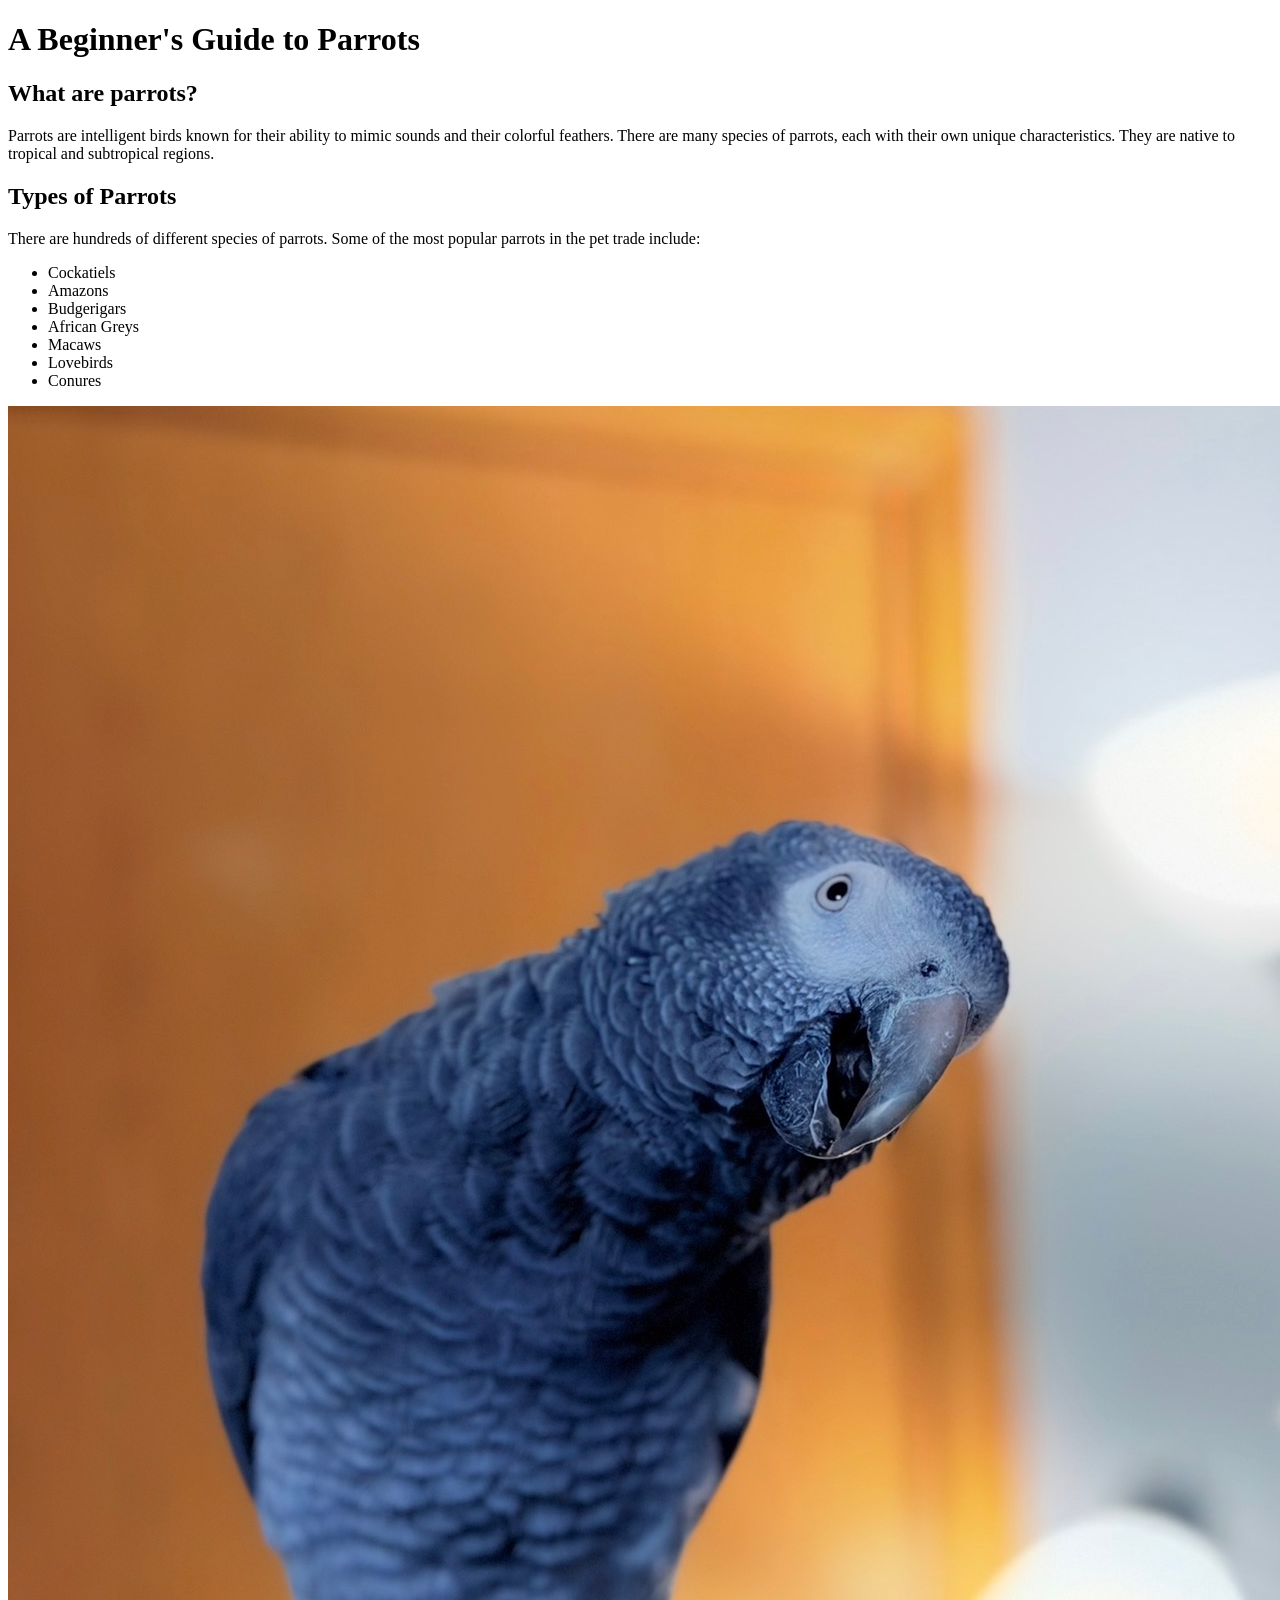
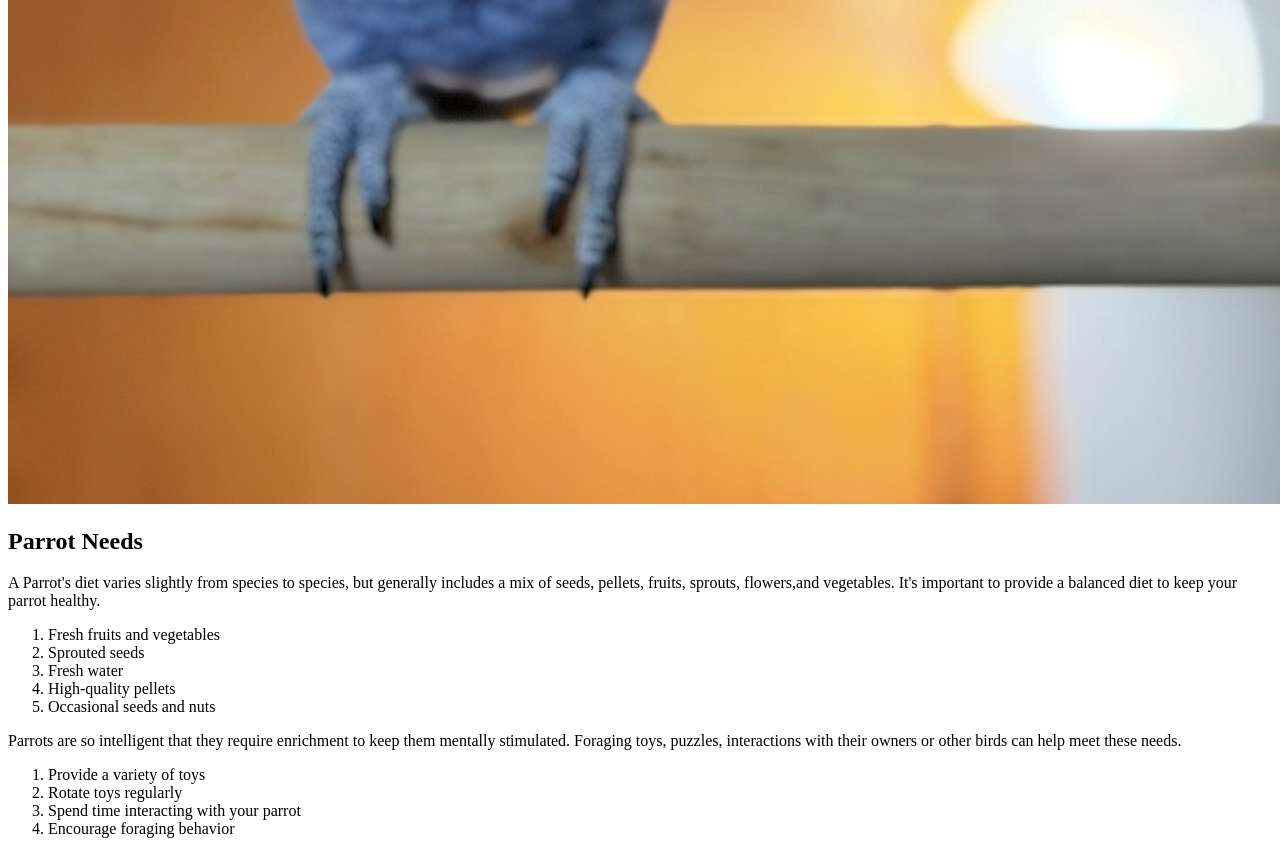
==== index.html @ b9a0f95e "Adding content to the website about parrots" ====
<!DOCTYPE html>
<html lang="en">
<head>
    <meta charset="UTF-8">
    <title>A Beginner's Guide to Parrots</title>
</head>
<body>
    <header>
        <h1>A Beginner's Guide to Parrots</h1>
    </header>
    <main>
        <section>
            <h2>What are parrots?</h2>
            <p>Parrots are intelligent birds known for their ability to mimic sounds and their colorful feathers. There are many species of parrots, each with their own unique characteristics. They are native to tropical and subtropical regions.</p>
        </section>
        <section>
            <h2>Types of Parrots</h2>
            <p>There are hundreds of different species of parrots. Some of the most popular parrots in the pet trade include:</p>
            <ul>
                <li>Cockatiels</li>
                <li>Amazons</li>
                <li>Budgerigars</li>
                <li>African Greys</li>
                <li>Macaws</li>
                <li>Lovebirds</li>
                <li>Conures</li>
            </ul>
        </section>
        <img src="images/africangrey.jpeg" alt="Timneh African Grey">
        <section>
            <h2>Parrot Needs</h2>
            <p>A Parrot's diet varies slightly from species to species, but generally includes a mix of seeds, pellets, fruits, sprouts, flowers,and vegetables. It's important to provide a balanced diet to keep your parrot healthy.</p>
            <ol>
                <li>Fresh fruits and vegetables</li>
                <li>Sprouted seeds</li>
                <li>Fresh water</li>
                <li>High-quality pellets</li>
                <li>Occasional seeds and nuts</li>
            </ol>
            <p>Parrots are so intelligent that they require enrichment to keep them mentally stimulated. Foraging toys, puzzles, interactions with their owners or other birds can help meet these needs.</p>
            <ol>
                <li>Provide a variety of toys</li>
                <li>Rotate toys regularly</li>
                <li>Spend time interacting with your parrot</li>
                <li>Encourage foraging behavior</li>
            </ol>
        </section>
    </main>
</body>
</html>
</html>
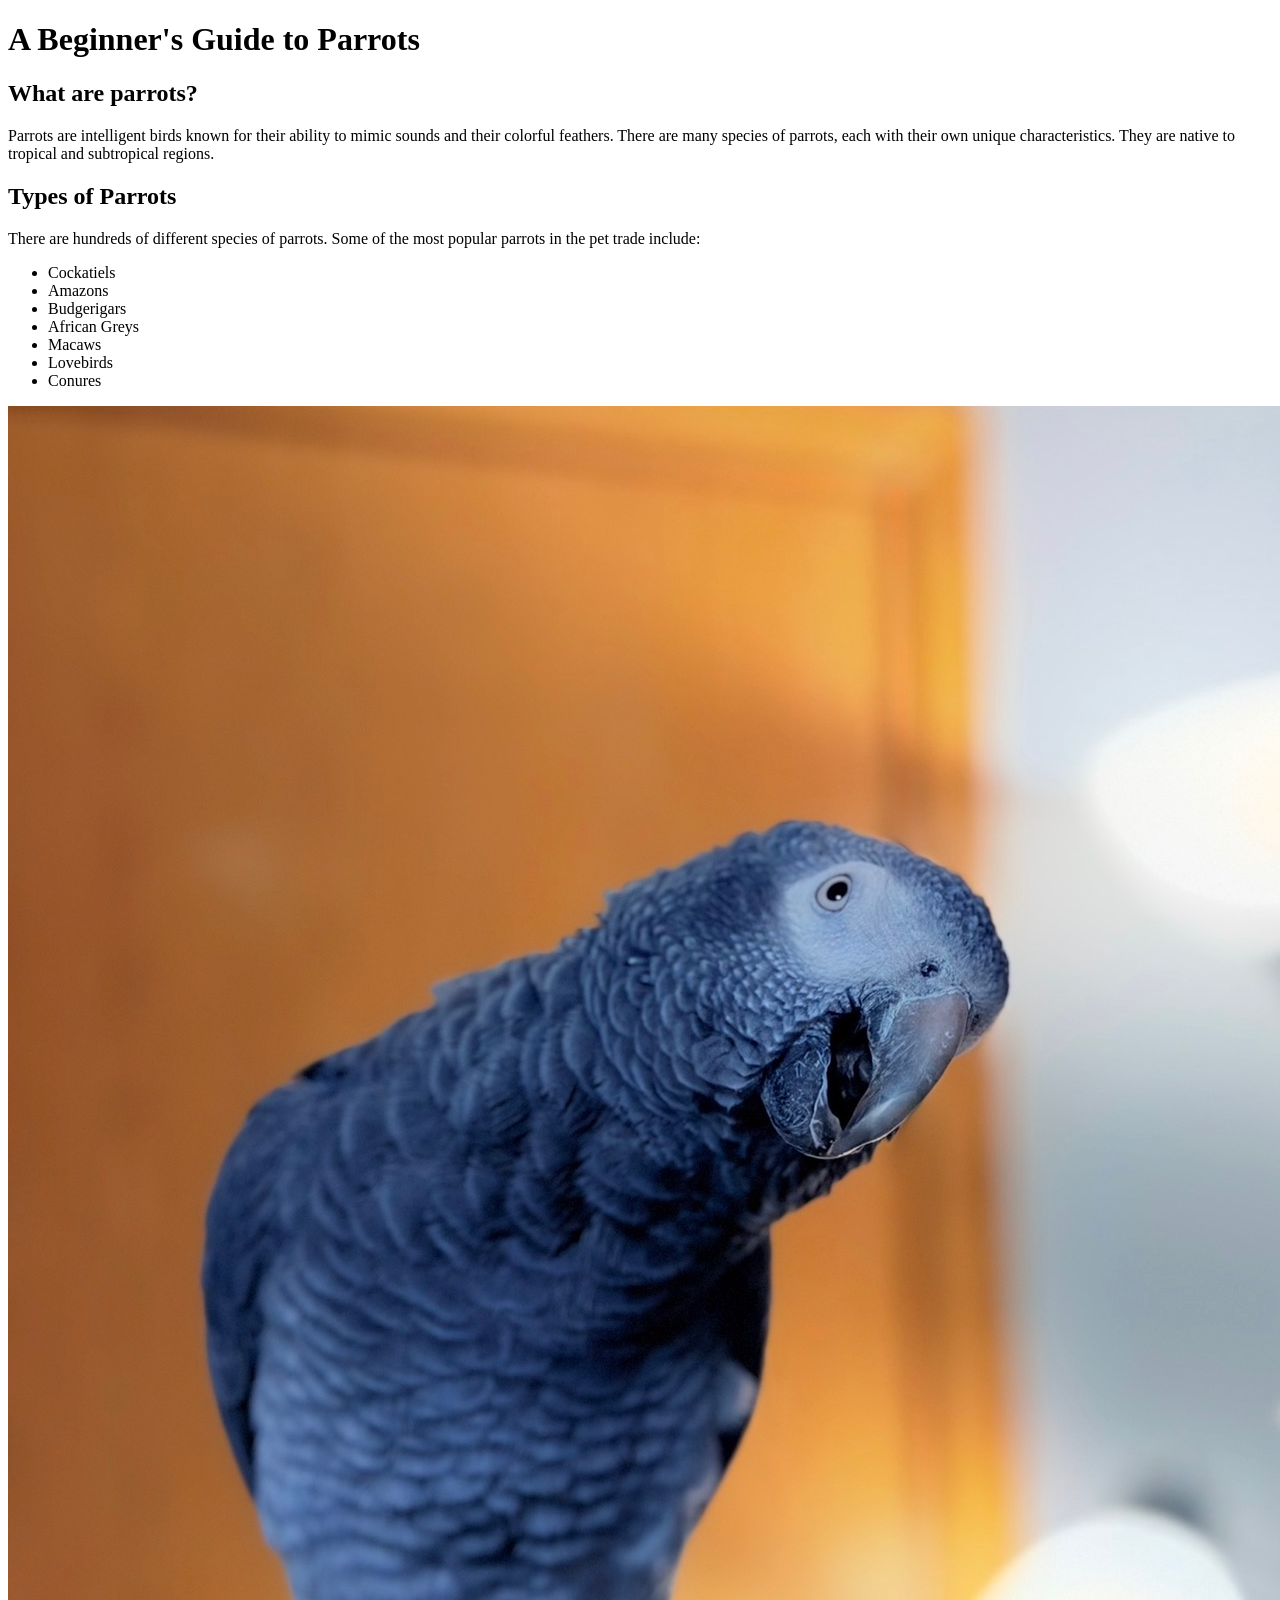
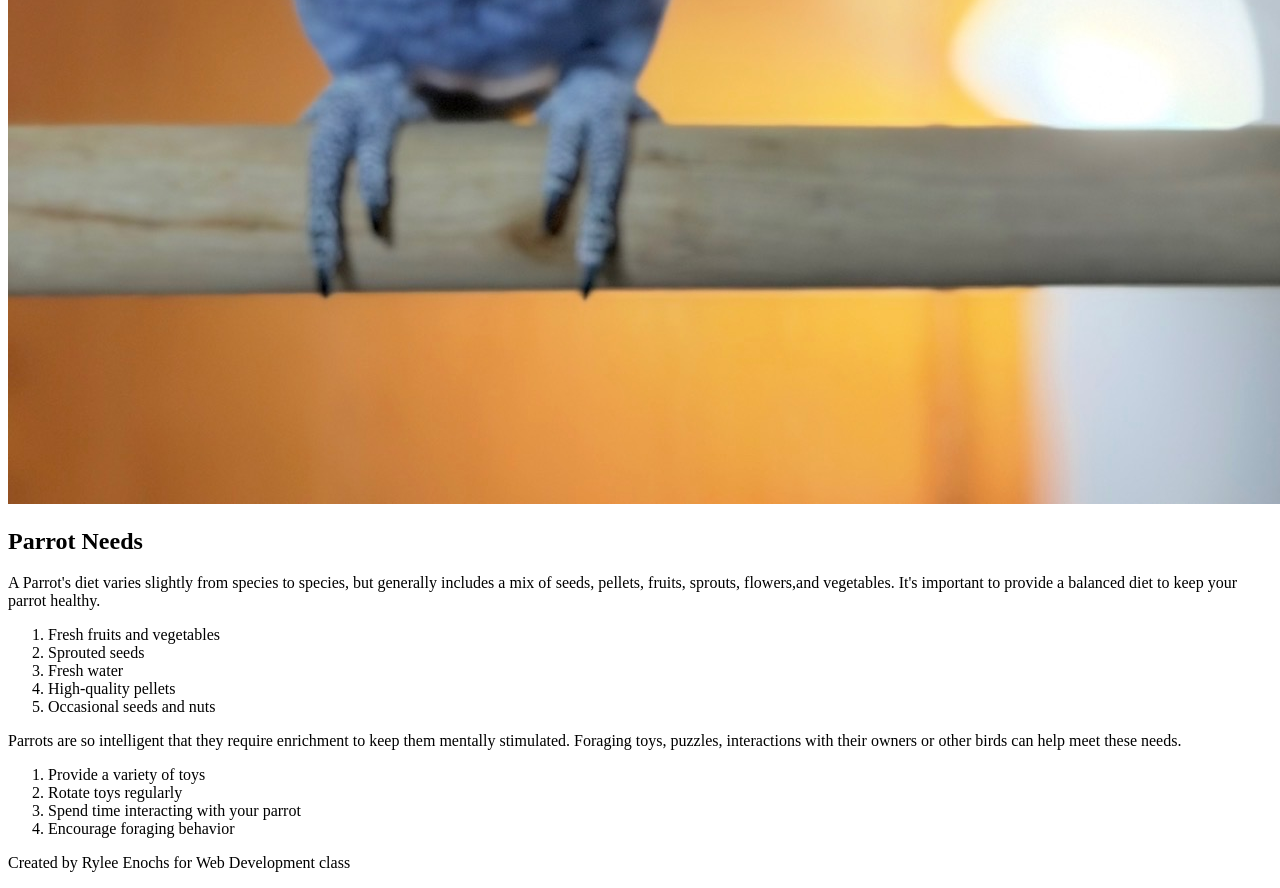
==== commit 88b1a808: "Add second page about parrot nutrition. Add links from one page to the other." ====
--- a/index.html
+++ b/index.html
@@ -46,6 +46,8 @@
             </ol>
         </section>
     </main>
+    <footer>
+        <p>Created by Rylee Enochs for Web Development class</p>
+    </footer>
 </body>
-</html>
 </html>
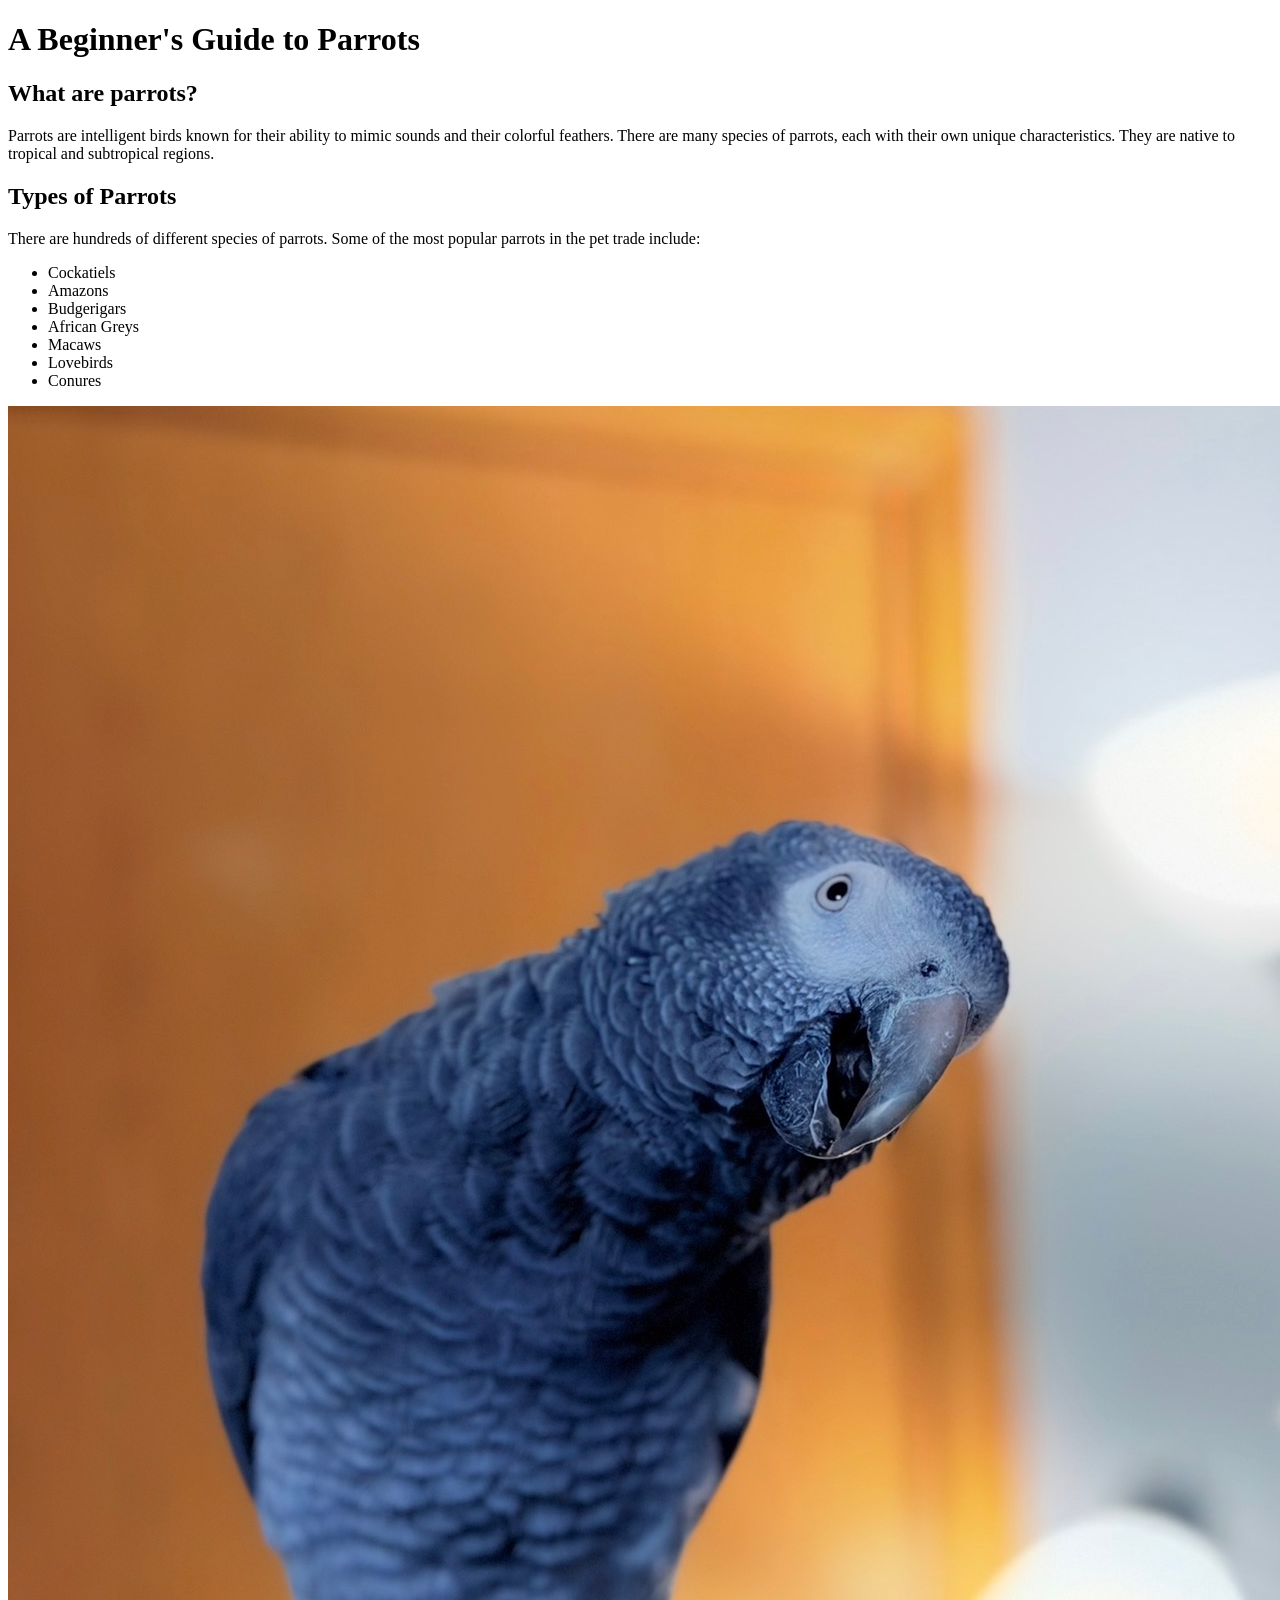
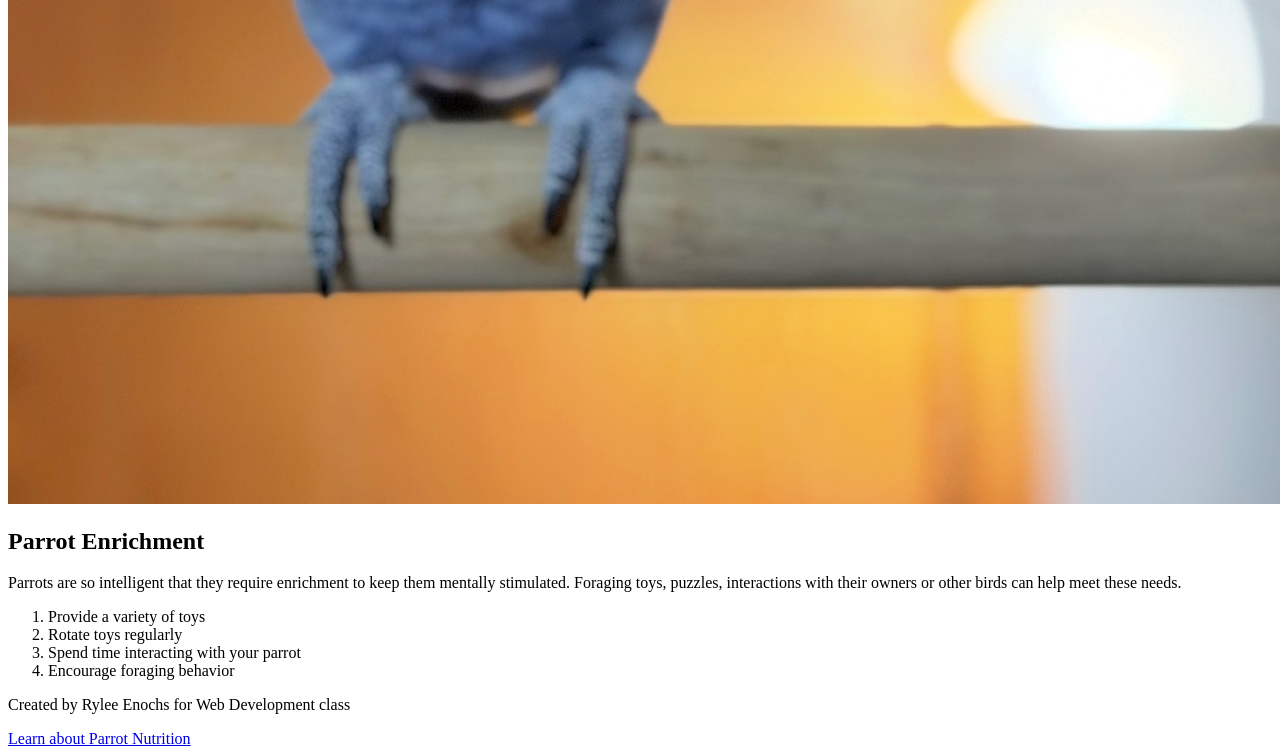
==== commit e87cf5a1: "Add more comments" ====
--- a/index.html
+++ b/index.html
@@ -8,6 +8,7 @@
     <header>
         <h1>A Beginner's Guide to Parrots</h1>
     </header>
+    <!-- Main content about parrots -->
     <main>
         <section>
             <h2>What are parrots?</h2>
@@ -28,15 +29,7 @@
         </section>
         <img src="images/africangrey.jpeg" alt="Timneh African Grey">
         <section>
-            <h2>Parrot Needs</h2>
-            <p>A Parrot's diet varies slightly from species to species, but generally includes a mix of seeds, pellets, fruits, sprouts, flowers,and vegetables. It's important to provide a balanced diet to keep your parrot healthy.</p>
-            <ol>
-                <li>Fresh fruits and vegetables</li>
-                <li>Sprouted seeds</li>
-                <li>Fresh water</li>
-                <li>High-quality pellets</li>
-                <li>Occasional seeds and nuts</li>
-            </ol>
+            <h2>Parrot Enrichment</h2>
             <p>Parrots are so intelligent that they require enrichment to keep them mentally stimulated. Foraging toys, puzzles, interactions with their owners or other birds can help meet these needs.</p>
             <ol>
                 <li>Provide a variety of toys</li>
@@ -46,8 +39,10 @@
             </ol>
         </section>
     </main>
+    <!-- Footer includes author and navigation to the nutrition page -->
     <footer>
         <p>Created by Rylee Enochs for Web Development class</p>
+        <a href="page2.html">Learn about Parrot Nutrition</a>
     </footer>
 </body>
 </html>
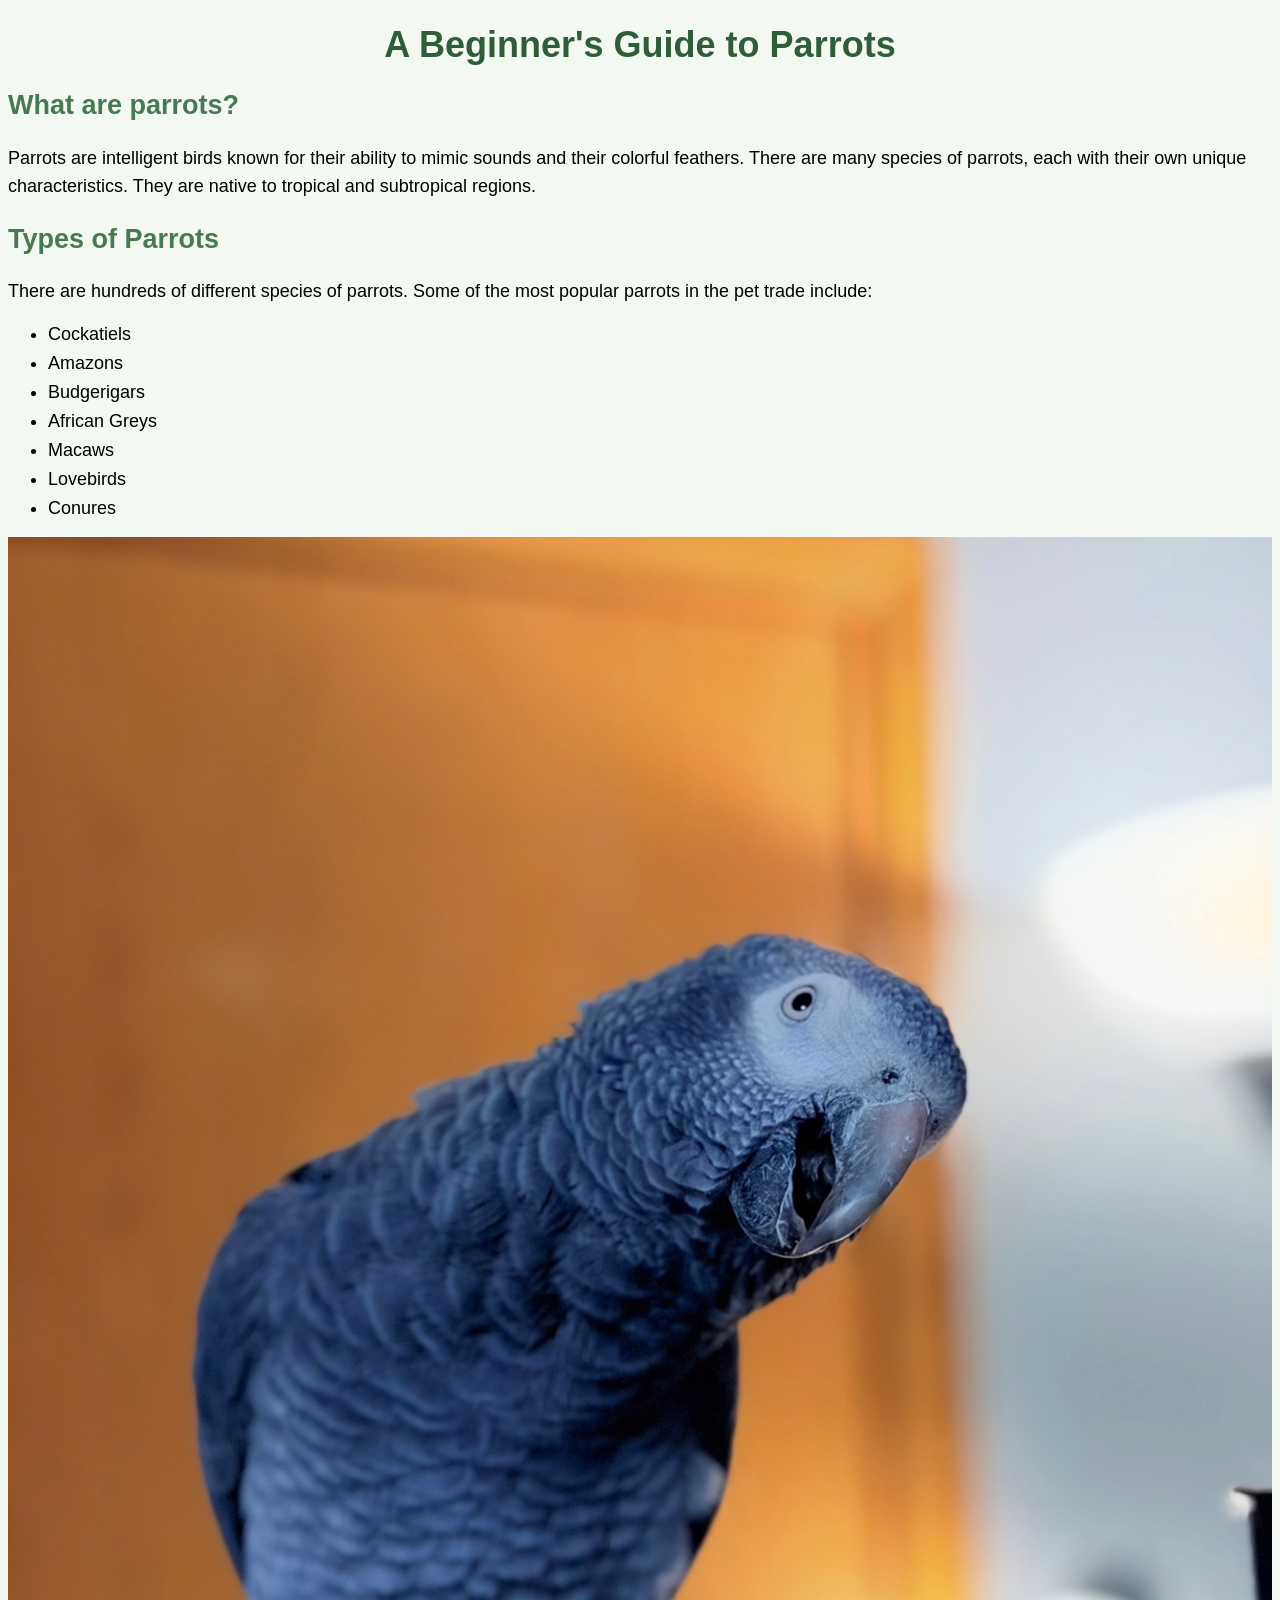
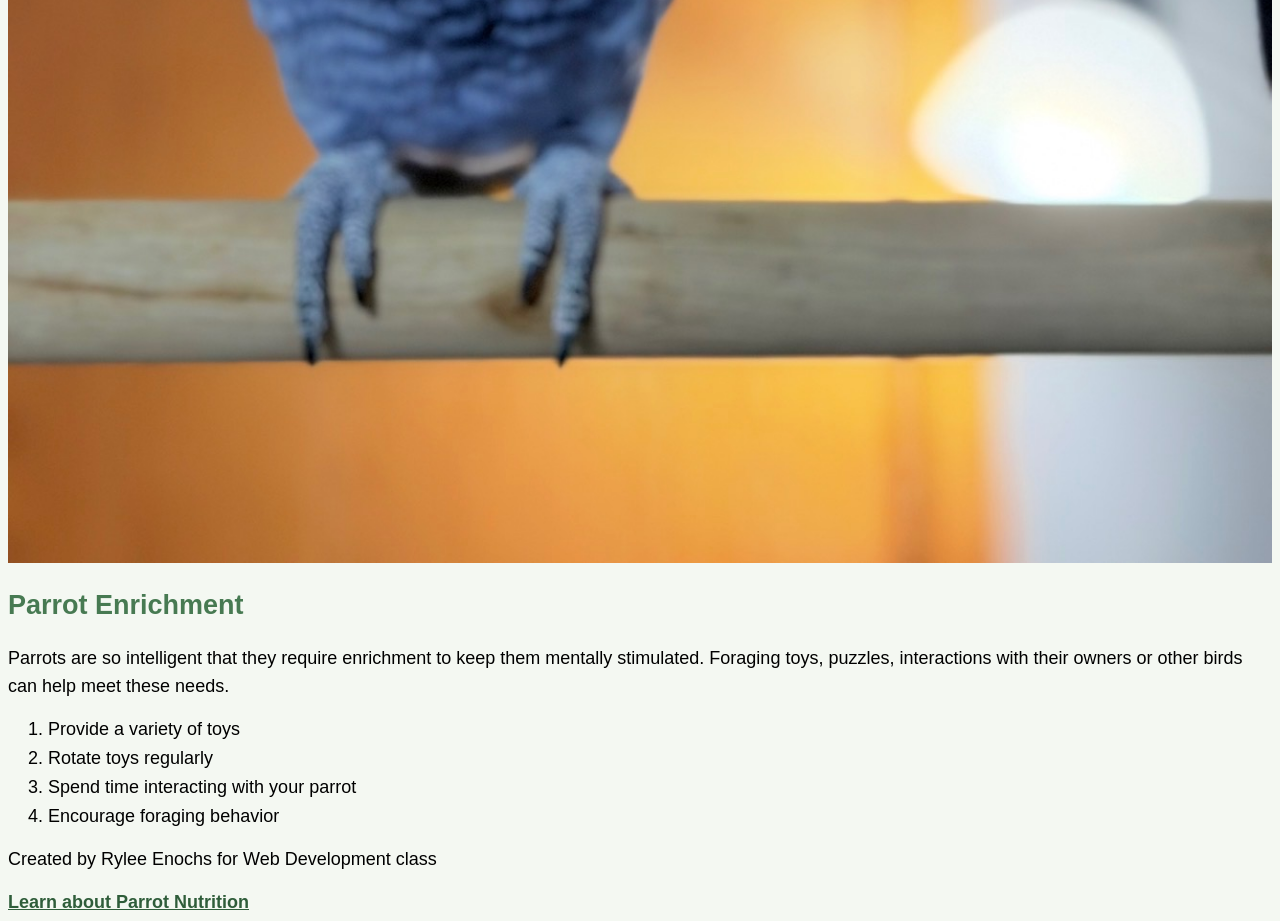
==== commit 34351cfc: "Add stylesheet and page styling" ====
--- a/index.html
+++ b/index.html
@@ -3,6 +3,7 @@
 <head>
     <meta charset="UTF-8">
     <title>A Beginner's Guide to Parrots</title>
+    <link rel="stylesheet" href="./css/style.css" />
 </head>
 <body>
     <header>
--- a/css/style.css
+++ b/css/style.css
@@ -0,0 +1,26 @@
+body {
+    background-color: #f4f8f2;
+    font-family: Arial, sans-serif;
+    font-size: 18px;
+}
+h1 {
+    color: #2f5d3a;
+    text-align: center;
+}
+h2 {
+    color: #477a52
+}
+p {
+    line-height: 1.6;
+}
+li {
+    margin-bottom: 8px;
+}
+a {
+    color: #2f5d3a;
+    font-weight: bold;
+}
+img {
+    max-width: 100%;
+    height: auto;
+}
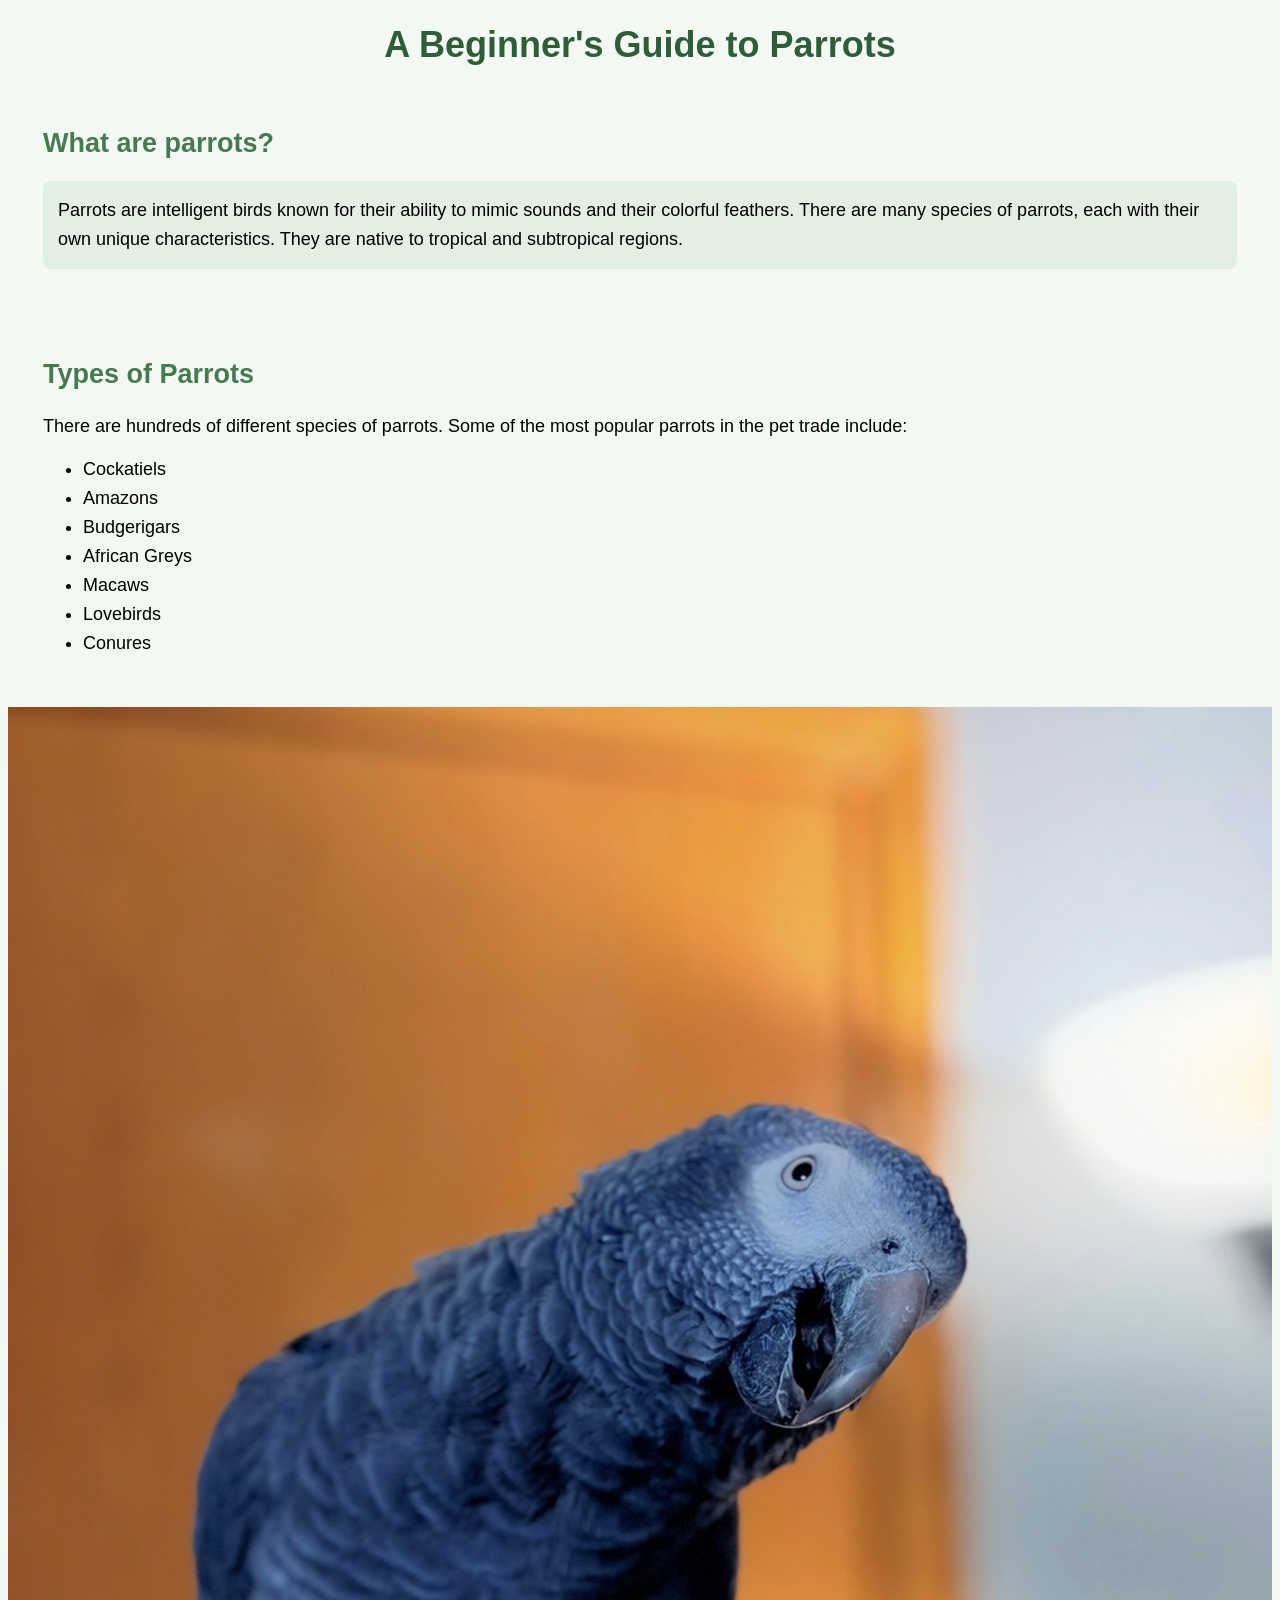
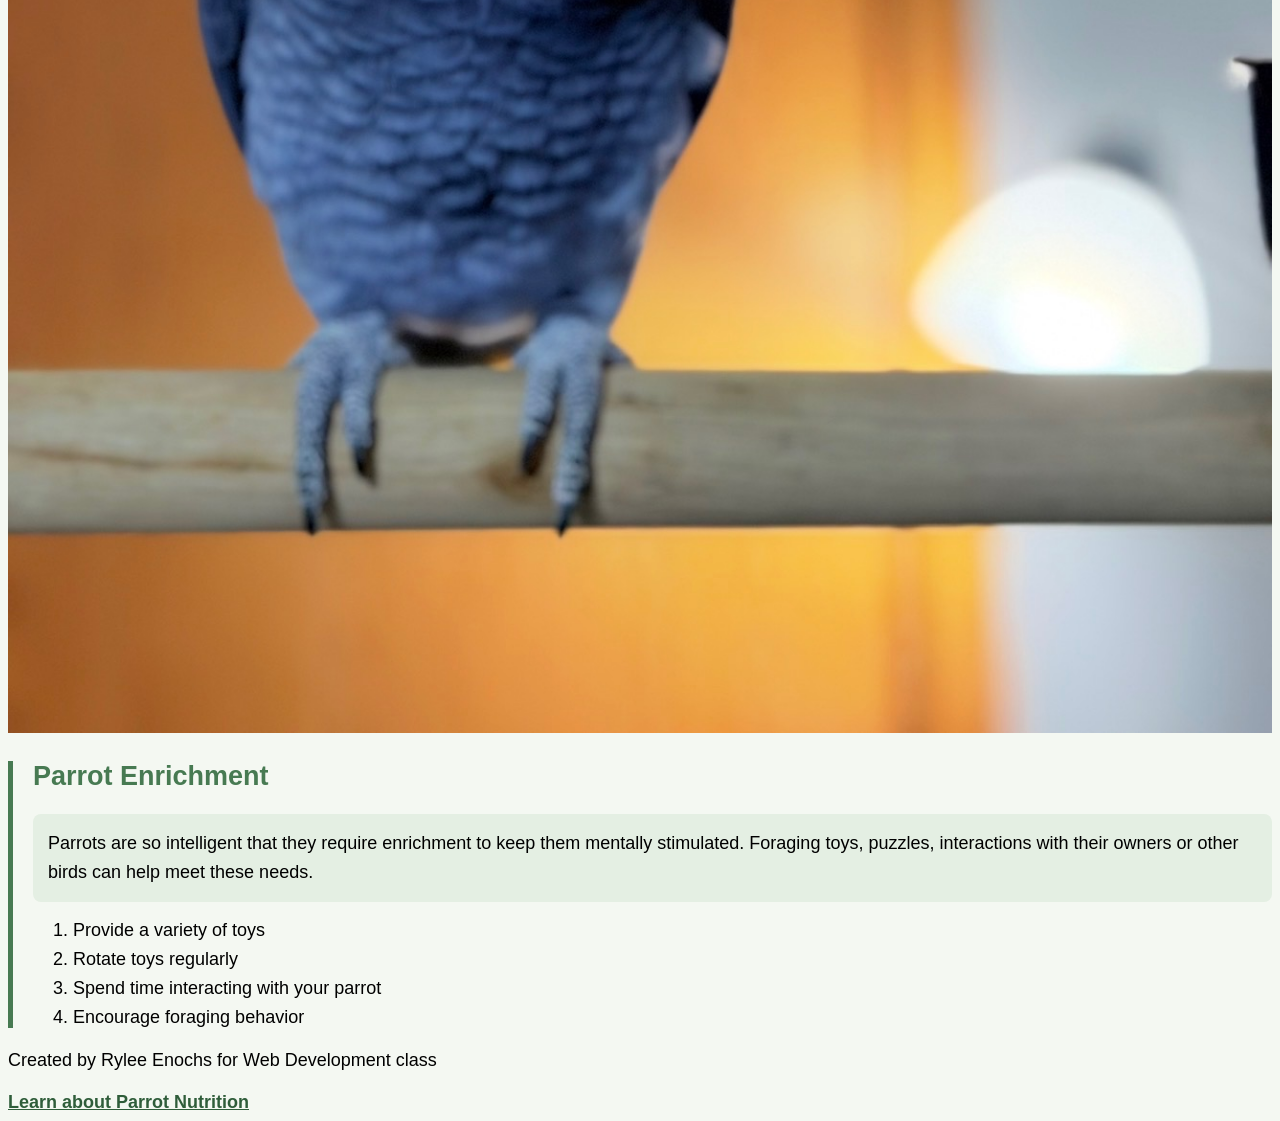
==== commit 70eeb54e: "add class and ID styling" ====
--- a/index.html
+++ b/index.html
@@ -11,11 +11,11 @@
     </header>
     <!-- Main content about parrots -->
     <main>
-        <section>
+        <section class="info-section">
             <h2>What are parrots?</h2>
-            <p>Parrots are intelligent birds known for their ability to mimic sounds and their colorful feathers. There are many species of parrots, each with their own unique characteristics. They are native to tropical and subtropical regions.</p>
+            <p class="intro">Parrots are intelligent birds known for their ability to mimic sounds and their colorful feathers. There are many species of parrots, each with their own unique characteristics. They are native to tropical and subtropical regions.</p>
         </section>
-        <section>
+        <section class="info-section id="parrot types">
             <h2>Types of Parrots</h2>
             <p>There are hundreds of different species of parrots. Some of the most popular parrots in the pet trade include:</p>
             <ul>
@@ -29,9 +29,9 @@
             </ul>
         </section>
         <img src="images/africangrey.jpeg" alt="Timneh African Grey">
-        <section>
+        <section id="enrichment">
             <h2>Parrot Enrichment</h2>
-            <p>Parrots are so intelligent that they require enrichment to keep them mentally stimulated. Foraging toys, puzzles, interactions with their owners or other birds can help meet these needs.</p>
+            <p class="intro">Parrots are so intelligent that they require enrichment to keep them mentally stimulated. Foraging toys, puzzles, interactions with their owners or other birds can help meet these needs.</p>
             <ol>
                 <li>Provide a variety of toys</li>
                 <li>Rotate toys regularly</li>
--- a/css/style.css
+++ b/css/style.css
@@ -23,4 +23,20 @@
 img {
     max-width: 100%;
     height: auto;
+}
+.intro {
+    background-color: #e4efe3;
+    padding: 15px;
+    border-radius: 8px;
+}
+.info-section {
+    margin: 20px;
+    padding: 15px;
+}
+#enrichment {
+    border-left: 5px solid #477a52;
+    padding-left: 20px;
+}
+#parrot types {
+    background-color: #eef5ec
 }
